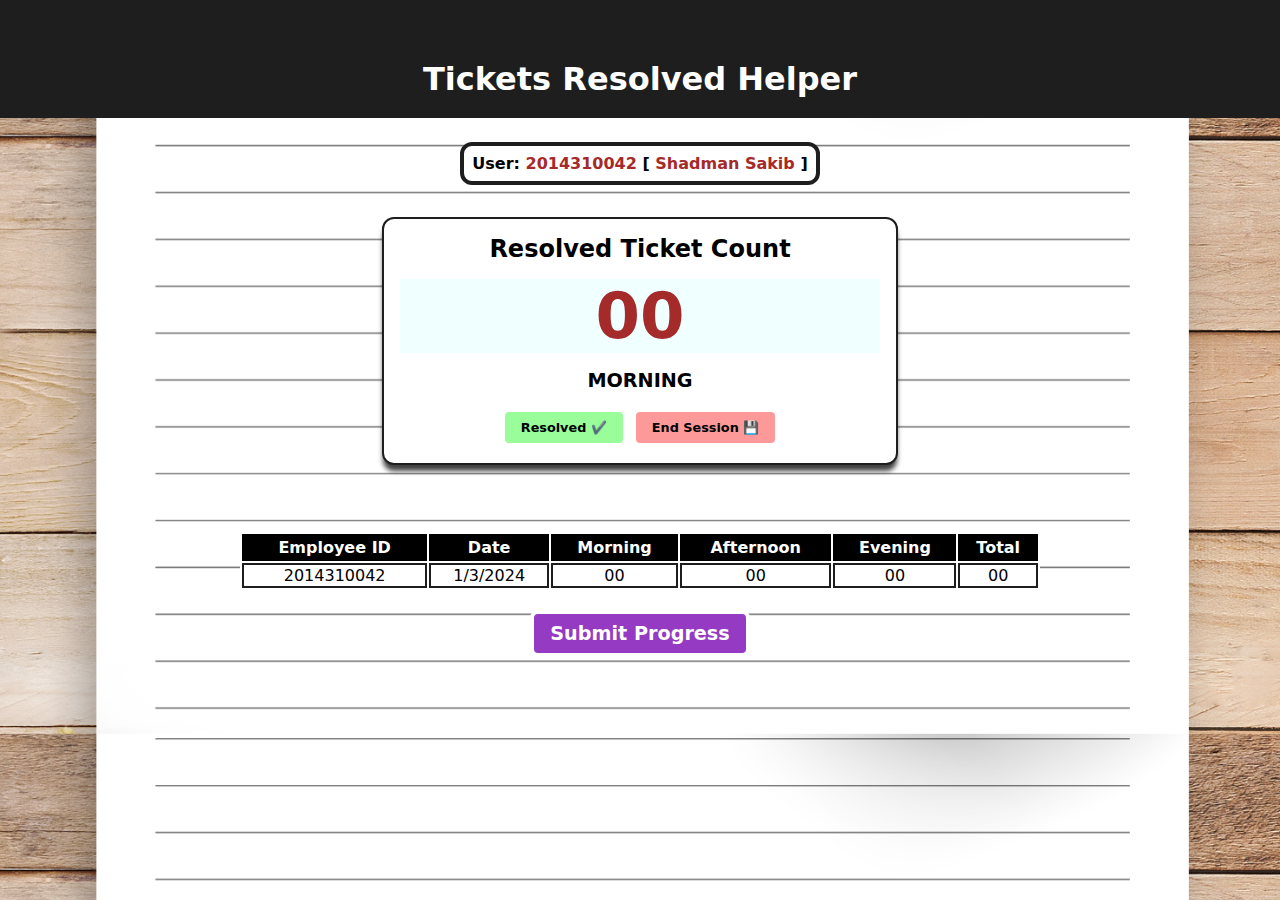
==== 1. Build a Passenger Counter App/28. Similar Project/index.html @ 62d6e2d6 "Frontend of Resolved tickets completed" ====
<!DOCTYPE html>
<html lang="en">
  <head>
    <meta charset="UTF-8" />
    <meta name="viewport" content="width=device-width, initial-scale=1.0" />
    <title>Resolved Tickets</title>
    <link rel="stylesheet" href="style.css" />
  </head>
  <body>
    <header>
      <h1>Tickets Resolved Helper</h1>
    </header>
    <main>
      <h4 class="current-user-msg">User: <span>2014310042</span> [ <span>Shadman Sakib</span> ] </h4>
      <br>
      <div class="counter card-body">
        <h2>Resolved Ticket Count</h2>
        <h2 id="count">00</h2>
        <h4 id="Session">Morning</h3>
        <div class="flex-row">
          <button class="btn-main-1">Resolved ✔️</button>
          <button class="btn-sec-1">End Session 💾</button>
        </div>
      </div>
    </main>
    <br>
    <!-- Table Data-->
    <table id="ticket-table-data">
      <tr>
        <th>
          Employee ID          
        </th>
        <th>
          Date
        </th>
        <th>
          Morning
        </th>
        <th>
          Afternoon
        </th>
        <th>
          Evening
        </th>
        <th>
          Total
        </th>
      </tr>
      <tr>
        <td>
          2014310042
        </td>
        <td>1/3/2024</td>
        <td>00</td>
        <td>00</td>
        <td>00</td>
        <td>00</td>
      </tr>
    </table>
    <br>

  <div class="">
    <button class="btn-main-2" type="button" onclick="">Submit Progress</button>

    <h4 class="hidden">Thanks for your Hardwork!</h4>
  </div>

  </body>
</html>
---- 1. Build a Passenger Counter App/28. Similar Project/style.css ----
* {
  font-family: system-ui, -apple-system, BlinkMacSystemFont, "Segoe UI", Roboto,
    Oxygen, Ubuntu, Cantarell, "Open Sans", "Helvetica Neue", sans-serif;
}

h1,
h2,
h3,
h4,
h5,
h6 {
  margin: 0;
}

body {
  text-align: center;
  margin: 0;
  background: url("notebook-bg.png");
  background-position: top;
  background-size: cover;
}

header h1 {
  background-color: #1e1e1e;
  color: white;
  margin: 0;
  padding-top: 60px;
  padding-bottom: 20px;
}

.current-user-msg {
  display: inline-block;
  background: white;
  padding: 8px;
  border-radius: 12px;
  border: 4px solid #1e1e1e;
  font-weight: 700;
  margin-top: 1.5rem;
  margin-bottom: 2rem;
}

.current-user-msg span {
  color: brown;
}

.card-body {
  background: white;
  display: inline-flex;
  flex-direction: column;
  gap: 1rem;
  min-width: 480px;
  padding: 1rem;
  border-radius: 12px;
  border: 2px solid #1e1e1e;
  box-shadow: 0px 7px 5px -1px rgba(0, 0, 0, 0.75);
  -webkit-box-shadow: 0px 7px 5px -1px rgba(0, 0, 0, 0.75);
  -moz-box-shadow: 0px 7px 5px -1px rgba(0, 0, 0, 0.75);
}

.card-body h4 {
  font-size: 1.2rem;
  font-weight: 600;
  text-transform: uppercase;
}

.card-body #count {
  color: brown;
  font-size: 4rem;
  background-color: azure;
}

#ticket-table-data {
  background: white;
  display: inline-table;
  min-width: 90%;
  min-width: 800px;
  margin-top: 3rem;
  margin-bottom: 1rem;
}

#ticket-table-data tr,
td {
  border: 2px solid #1e1e1e;
}

#ticket-table-data th {
  border: 3px solid black;
  background-color: black;
  color: white;
}

.btn-main-1 {
  border-radius: 8px;
  padding: 8px 16px;
  background-color: rgb(153, 253, 153);
  font-size: 0.8rem;
  font-weight: 600;
  cursor: pointer;
  border: 4px solid white;
}
.btn-sec-1 {
  border-radius: 8px;
  padding: 8px 16px;
  background-color: rgb(253, 153, 153);
  font-size: 0.8rem;
  font-weight: 600;
  cursor: pointer;
  border: 4px solid white;
}

.btn-main-2 {
  background-color: #953ac2;
  color: white;
  border-radius: 8px;
  padding: 8px 16px;
  font-size: 1.2rem;
  font-weight: 600;
  margin: 4px;
  cursor: pointer;
  border: 4px solid white;
}

.btn-main-1:hover,
.btn-main-2:hover,
.btn-sec-1:hover {
  /* scale: 94%; */
  border: 4px inset black;
}

.hidden {
  display: none;
}
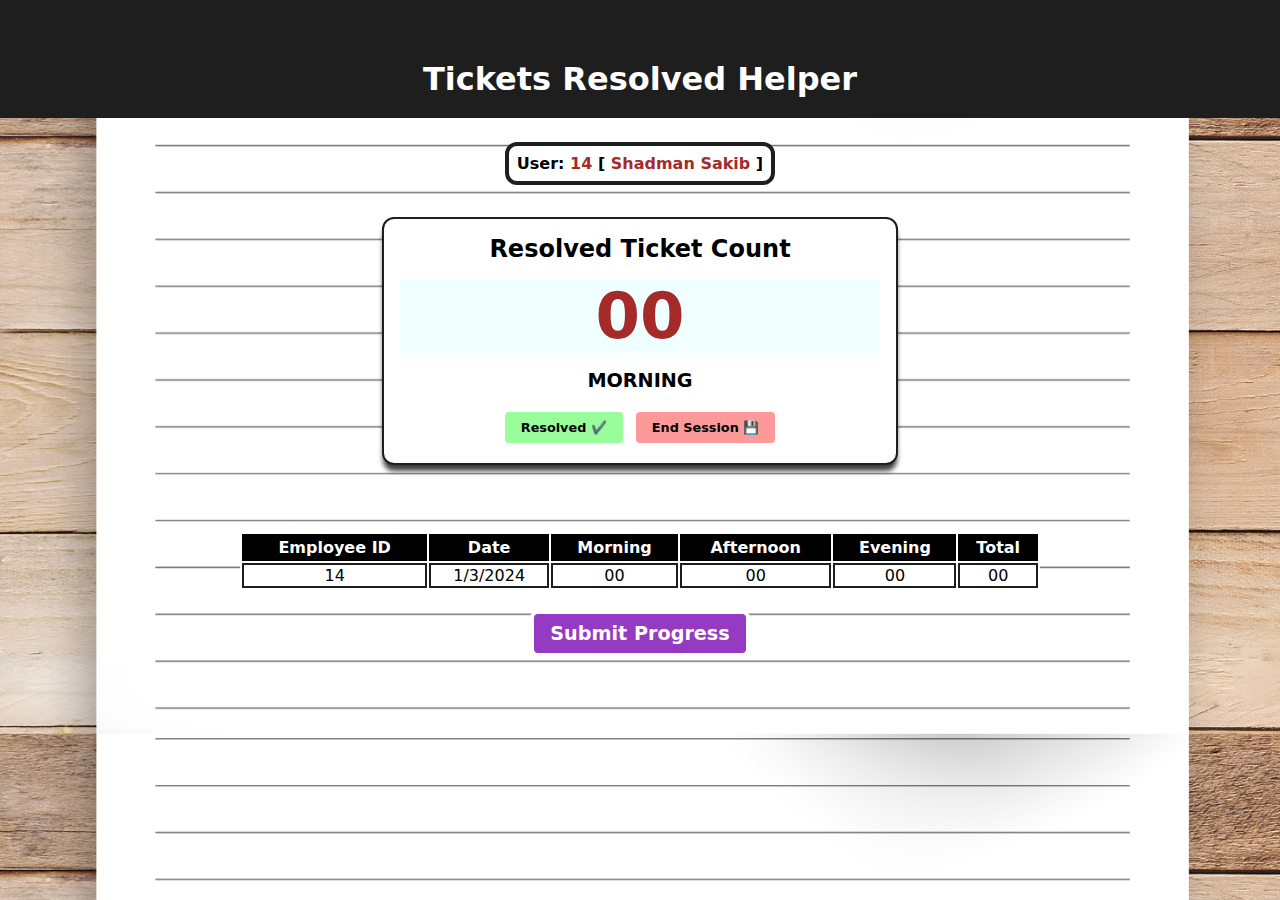
==== commit b727d934: "my counter app- resolved tickets - complete" ====
--- a/1. Build a Passenger Counter App/28. Similar Project/index.html
+++ b/1. Build a Passenger Counter App/28. Similar Project/index.html
@@ -11,15 +11,15 @@
       <h1>Tickets Resolved Helper</h1>
     </header>
     <main>
-      <h4 class="current-user-msg">User: <span>2014310042</span> [ <span>Shadman Sakib</span> ] </h4>
+      <h4 class="current-user-msg">User: <span class="user_id"></span> [ <span id="fullName"></span> ] </h4>
       <br>
       <div class="counter card-body">
         <h2>Resolved Ticket Count</h2>
         <h2 id="count">00</h2>
         <h4 id="Session">Morning</h3>
         <div class="flex-row">
-          <button class="btn-main-1">Resolved ✔️</button>
-          <button class="btn-sec-1">End Session 💾</button>
+          <button class="btn-main-1" id="increment">Resolved ✔️</button>
+          <button class="btn-sec-1" id="save">End Session 💾</button>
         </div>
       </div>
     </main>
@@ -47,14 +47,14 @@
         </th>
       </tr>
       <tr>
-        <td>
-          2014310042
+        <td class="user_id">
+          00
         </td>
         <td>1/3/2024</td>
-        <td>00</td>
-        <td>00</td>
-        <td>00</td>
-        <td>00</td>
+        <td class="ses-m">00</td>
+        <td class="ses-a">00</td>
+        <td class="ses-e">00</td>
+        <td class="ses-t">00</td>
       </tr>
     </table>
     <br>
@@ -65,5 +65,6 @@
     <h4 class="hidden">Thanks for your Hardwork!</h4>
   </div>
 
+  <script src="script.js"></script>
   </body>
 </html>
